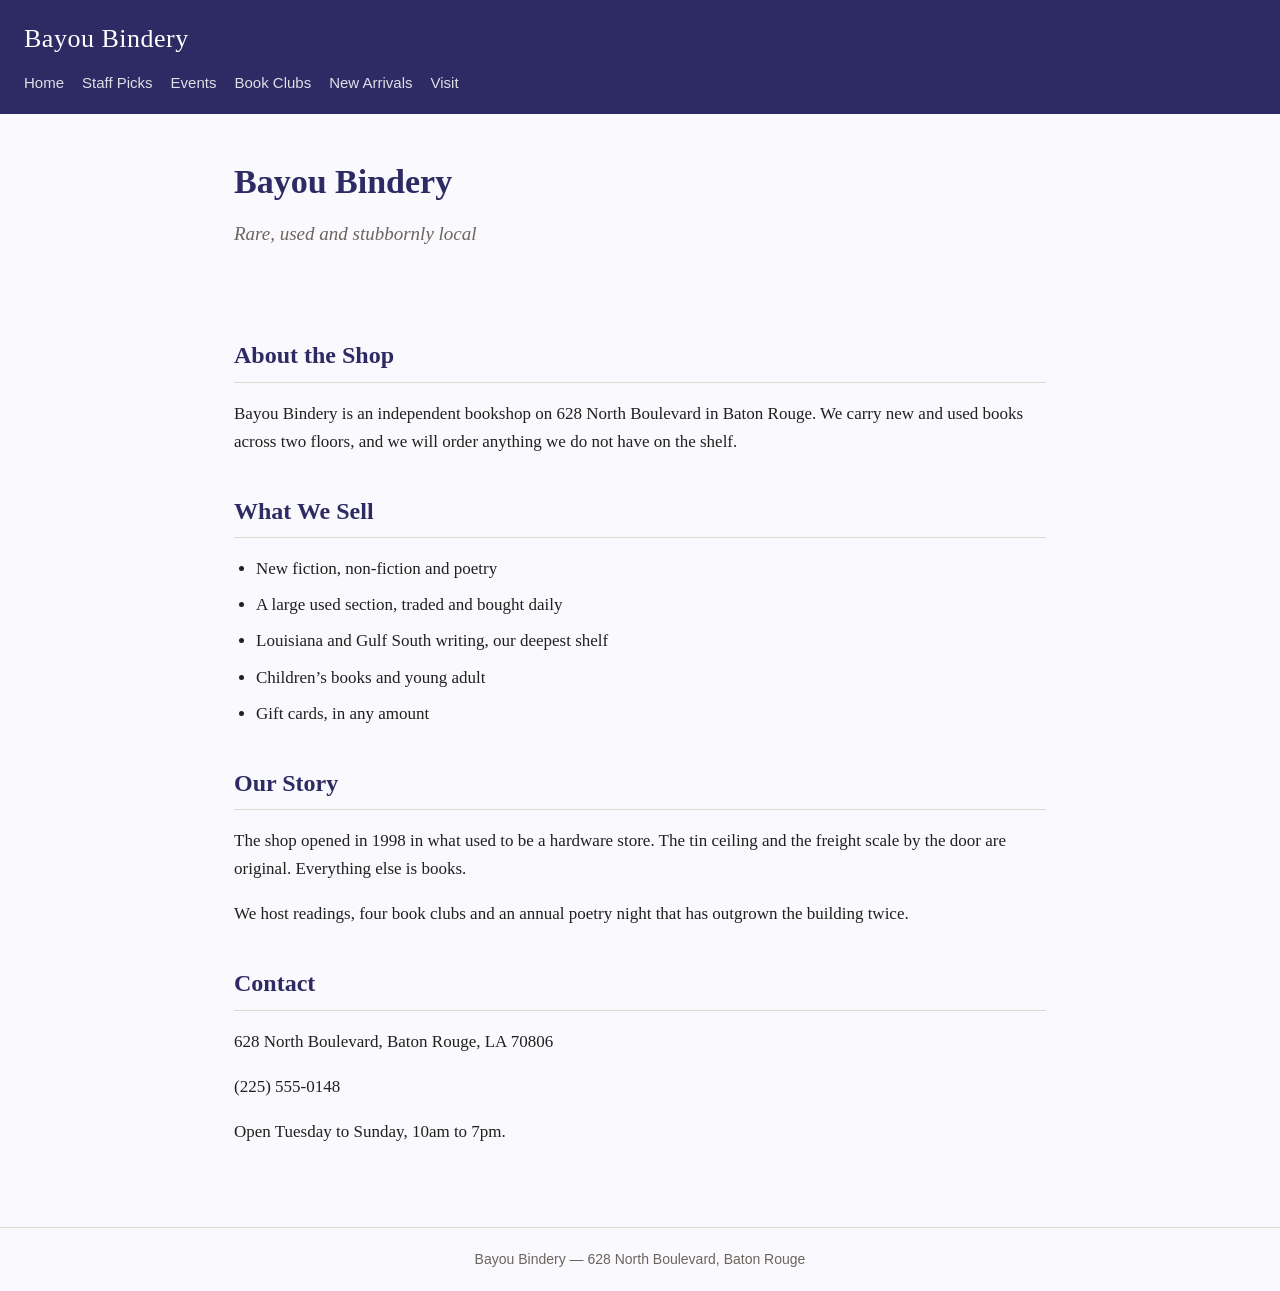
==== index.html @ a548918c "initial bookshop site" ====
<!DOCTYPE html>
<html lang="en">
<head>
  <meta charset="utf-8">
  <meta name="viewport" content="width=device-width, initial-scale=1">
  <title>Bayou Bindery</title>
  <link rel="stylesheet" href="styles.css">
</head>
<body>

<header class="site-header">
  <a class="wordmark" href="index.html">Bayou Bindery</a>
  <nav>
    <a href="index.html">Home</a>
    <a href="staff-picks.html">Staff Picks</a>
    <a href="events.html">Events</a>
    <a href="book-clubs.html">Book Clubs</a>
    <a href="new-arrivals.html">New Arrivals</a>
    <a href="visit.html">Visit</a>
  </nav>
</header>

<main>

  <section class="hero">
    <h1>Bayou Bindery</h1>
    <p>Rare, used and stubbornly local</p>
  </section>

  <!-- -------------------------------------------------------------------
       STEP 4 happens here. Every member of the team pastes their card
       at the marked line below — the same line, in the same file.
       ------------------------------------------------------------------- -->
  <section class="featured">
    <!-- ADD YOUR CARD HERE -->
  </section>

  <section id="about">
    <h2>About the Shop</h2>
    <p>Bayou Bindery is an independent bookshop on 628 North Boulevard in Baton Rouge.
       We carry new and used books across two floors, and we will order anything
       we do not have on the shelf.</p>
  </section>

  <section id="what-we-sell">
    <h2>What We Sell</h2>
    <ul>
      <li>New fiction, non-fiction and poetry</li>
      <li>A large used section, traded and bought daily</li>
      <li>Louisiana and Gulf South writing, our deepest shelf</li>
      <li>Children&rsquo;s books and young adult</li>
      <li>Gift cards, in any amount</li>
    </ul>
  </section>

  <section id="our-story">
    <h2>Our Story</h2>
    <p>The shop opened in 1998 in what used to be a hardware store. The tin ceiling
       and the freight scale by the door are original. Everything else is books.</p>
    <p>We host readings, four book clubs and an annual poetry night that has outgrown
       the building twice.</p>
  </section>

  <section id="contact">
    <h2>Contact</h2>
    <p>628 North Boulevard, Baton Rouge, LA 70806</p>
    <p>(225) 555-0148</p>
    <p>Open Tuesday to Sunday, 10am to 7pm.</p>
  </section>

</main>

<footer>Bayou Bindery &mdash; 628 North Boulevard, Baton Rouge</footer>

</body>
</html>
---- styles.css ----
/* =========================================================
   Bayou Bindery — shared stylesheet
   Every page links to this one file, which is why all the
   pages look like they belong to the same shop.

   Do not edit this file during the exercise.
   ========================================================= */

:root {
  --brand:   #2e2a63;   /* headings, header bar, links */
  --accent:  #514bb0;  /* buttons and highlights       */
  --bg:      #faf9fd;      /* page background              */
  --surface: #eeedf8; /* cards and panels             */
  --ink:     #22201d;     /* body text                    */
  --muted:   #6b655e;     /* secondary text               */
  --line:    #ded7cc;     /* hairlines and borders        */
}

* { box-sizing: border-box; }

body {
  margin: 0;
  background: var(--bg);
  color: var(--ink);
  font-family: Georgia, "Times New Roman", serif;
  font-size: 17px;
  line-height: 1.65;
}

/* ---------- header and navigation ---------- */

.site-header {
  background: var(--brand);
  padding: 18px 24px;
}

.wordmark {
  display: block;
  color: #fff;
  font-size: 26px;
  letter-spacing: 0.5px;
  text-decoration: none;
  margin-bottom: 10px;
}

.site-header nav {
  display: flex;
  flex-wrap: wrap;
  gap: 18px;
}

.site-header nav a {
  color: #fff;
  opacity: 0.85;
  text-decoration: none;
  font-family: Helvetica, Arial, sans-serif;
  font-size: 15px;
}

.site-header nav a:hover {
  opacity: 1;
  text-decoration: underline;
}

/* ---------- page layout ---------- */

main {
  max-width: 860px;
  margin: 0 auto;
  padding: 32px 24px 64px;
}

h1 {
  color: var(--brand);
  font-size: 34px;
  margin: 0 0 8px;
}

h2 {
  color: var(--brand);
  font-size: 24px;
  margin: 36px 0 10px;
  padding-bottom: 6px;
  border-bottom: 1px solid var(--line);
}

h3 {
  color: var(--brand);
  font-size: 19px;
  margin: 0 0 6px;
}

a { color: var(--accent); }

ul { padding-left: 22px; }

li { margin-bottom: 8px; }

/* ---------- hero ---------- */

.hero {
  padding: 8px 0 4px;
}

.hero p {
  color: var(--muted);
  font-size: 19px;
  font-style: italic;
  margin-top: 0;
}

/* ---------- featured cards on the home page ---------- */

.featured {
  display: flex;
  flex-wrap: wrap;
  gap: 16px;
  margin: 28px 0 8px;
}

.featured article {
  flex: 1 1 240px;
  background: var(--surface);
  border: 1px solid var(--line);
  border-radius: 6px;
  padding: 18px 20px;
}

.featured article p {
  color: var(--muted);
  font-size: 15px;
  margin: 0 0 12px;
}

.featured article a {
  font-family: Helvetica, Arial, sans-serif;
  font-size: 14px;
  font-weight: bold;
  text-decoration: none;
}

.featured article a:hover { text-decoration: underline; }

/* ---------- footer ---------- */

footer {
  border-top: 1px solid var(--line);
  color: var(--muted);
  font-family: Helvetica, Arial, sans-serif;
  font-size: 14px;
  padding: 20px 24px;
  text-align: center;
}

/* ---------- small screens ---------- */

@media (max-width: 600px) {
  .wordmark { font-size: 22px; }
  h1 { font-size: 28px; }
  main { padding: 24px 18px 48px; }
}
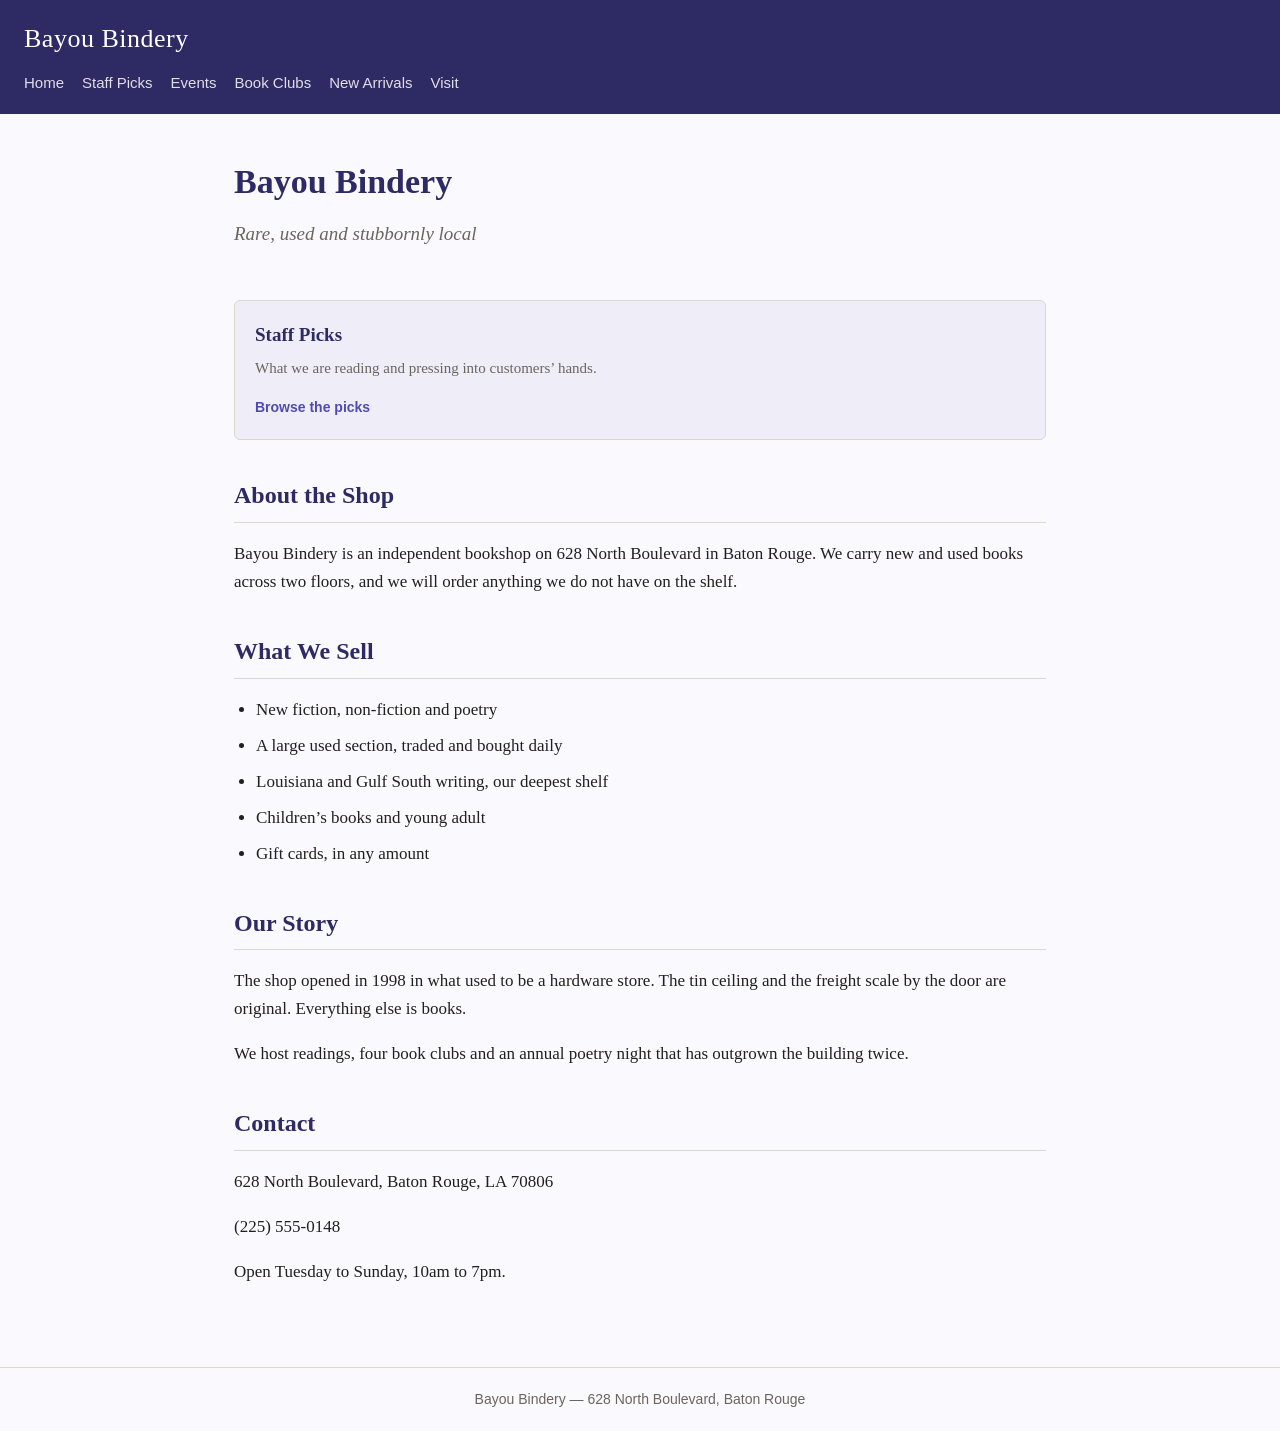
==== commit 942cb4f0: "add staff-picks card to home page" ====
--- a/index.html
+++ b/index.html
@@ -1,76 +1,85 @@
 <!DOCTYPE html>
 <html lang="en">
+
 <head>
   <meta charset="utf-8">
   <meta name="viewport" content="width=device-width, initial-scale=1">
   <title>Bayou Bindery</title>
   <link rel="stylesheet" href="styles.css">
 </head>
+
 <body>
 
-<header class="site-header">
-  <a class="wordmark" href="index.html">Bayou Bindery</a>
-  <nav>
-    <a href="index.html">Home</a>
-    <a href="staff-picks.html">Staff Picks</a>
-    <a href="events.html">Events</a>
-    <a href="book-clubs.html">Book Clubs</a>
-    <a href="new-arrivals.html">New Arrivals</a>
-    <a href="visit.html">Visit</a>
-  </nav>
-</header>
+  <header class="site-header">
+    <a class="wordmark" href="index.html">Bayou Bindery</a>
+    <nav>
+      <a href="index.html">Home</a>
+      <a href="staff-picks.html">Staff Picks</a>
+      <a href="events.html">Events</a>
+      <a href="book-clubs.html">Book Clubs</a>
+      <a href="new-arrivals.html">New Arrivals</a>
+      <a href="visit.html">Visit</a>
+    </nav>
+  </header>
 
-<main>
+  <main>
 
-  <section class="hero">
-    <h1>Bayou Bindery</h1>
-    <p>Rare, used and stubbornly local</p>
-  </section>
+    <section class="hero">
+      <h1>Bayou Bindery</h1>
+      <p>Rare, used and stubbornly local</p>
+    </section>
 
-  <!-- -------------------------------------------------------------------
+    <!-- -------------------------------------------------------------------
        STEP 4 happens here. Every member of the team pastes their card
        at the marked line below — the same line, in the same file.
        ------------------------------------------------------------------- -->
-  <section class="featured">
-    <!-- ADD YOUR CARD HERE -->
-  </section>
+    <section class="featured">
+      <!-- Staff Picks card -->
+      <article>
+        <h3>Staff Picks</h3>
+        <p>What we are reading and pressing into customers&rsquo; hands.</p>
+        <a href="staff-picks.html">Browse the picks</a>
+      </article>
+      <!-- end Staff Picks card -->
+    </section>
 
-  <section id="about">
-    <h2>About the Shop</h2>
-    <p>Bayou Bindery is an independent bookshop on 628 North Boulevard in Baton Rouge.
-       We carry new and used books across two floors, and we will order anything
-       we do not have on the shelf.</p>
-  </section>
+    <section id="about">
+      <h2>About the Shop</h2>
+      <p>Bayou Bindery is an independent bookshop on 628 North Boulevard in Baton Rouge.
+        We carry new and used books across two floors, and we will order anything
+        we do not have on the shelf.</p>
+    </section>
 
-  <section id="what-we-sell">
-    <h2>What We Sell</h2>
-    <ul>
-      <li>New fiction, non-fiction and poetry</li>
-      <li>A large used section, traded and bought daily</li>
-      <li>Louisiana and Gulf South writing, our deepest shelf</li>
-      <li>Children&rsquo;s books and young adult</li>
-      <li>Gift cards, in any amount</li>
-    </ul>
-  </section>
+    <section id="what-we-sell">
+      <h2>What We Sell</h2>
+      <ul>
+        <li>New fiction, non-fiction and poetry</li>
+        <li>A large used section, traded and bought daily</li>
+        <li>Louisiana and Gulf South writing, our deepest shelf</li>
+        <li>Children&rsquo;s books and young adult</li>
+        <li>Gift cards, in any amount</li>
+      </ul>
+    </section>
 
-  <section id="our-story">
-    <h2>Our Story</h2>
-    <p>The shop opened in 1998 in what used to be a hardware store. The tin ceiling
-       and the freight scale by the door are original. Everything else is books.</p>
-    <p>We host readings, four book clubs and an annual poetry night that has outgrown
-       the building twice.</p>
-  </section>
+    <section id="our-story">
+      <h2>Our Story</h2>
+      <p>The shop opened in 1998 in what used to be a hardware store. The tin ceiling
+        and the freight scale by the door are original. Everything else is books.</p>
+      <p>We host readings, four book clubs and an annual poetry night that has outgrown
+        the building twice.</p>
+    </section>
 
-  <section id="contact">
-    <h2>Contact</h2>
-    <p>628 North Boulevard, Baton Rouge, LA 70806</p>
-    <p>(225) 555-0148</p>
-    <p>Open Tuesday to Sunday, 10am to 7pm.</p>
-  </section>
+    <section id="contact">
+      <h2>Contact</h2>
+      <p>628 North Boulevard, Baton Rouge, LA 70806</p>
+      <p>(225) 555-0148</p>
+      <p>Open Tuesday to Sunday, 10am to 7pm.</p>
+    </section>
 
-</main>
+  </main>
 
-<footer>Bayou Bindery &mdash; 628 North Boulevard, Baton Rouge</footer>
+  <footer>Bayou Bindery &mdash; 628 North Boulevard, Baton Rouge</footer>
 
 </body>
-</html>
+
+</html>
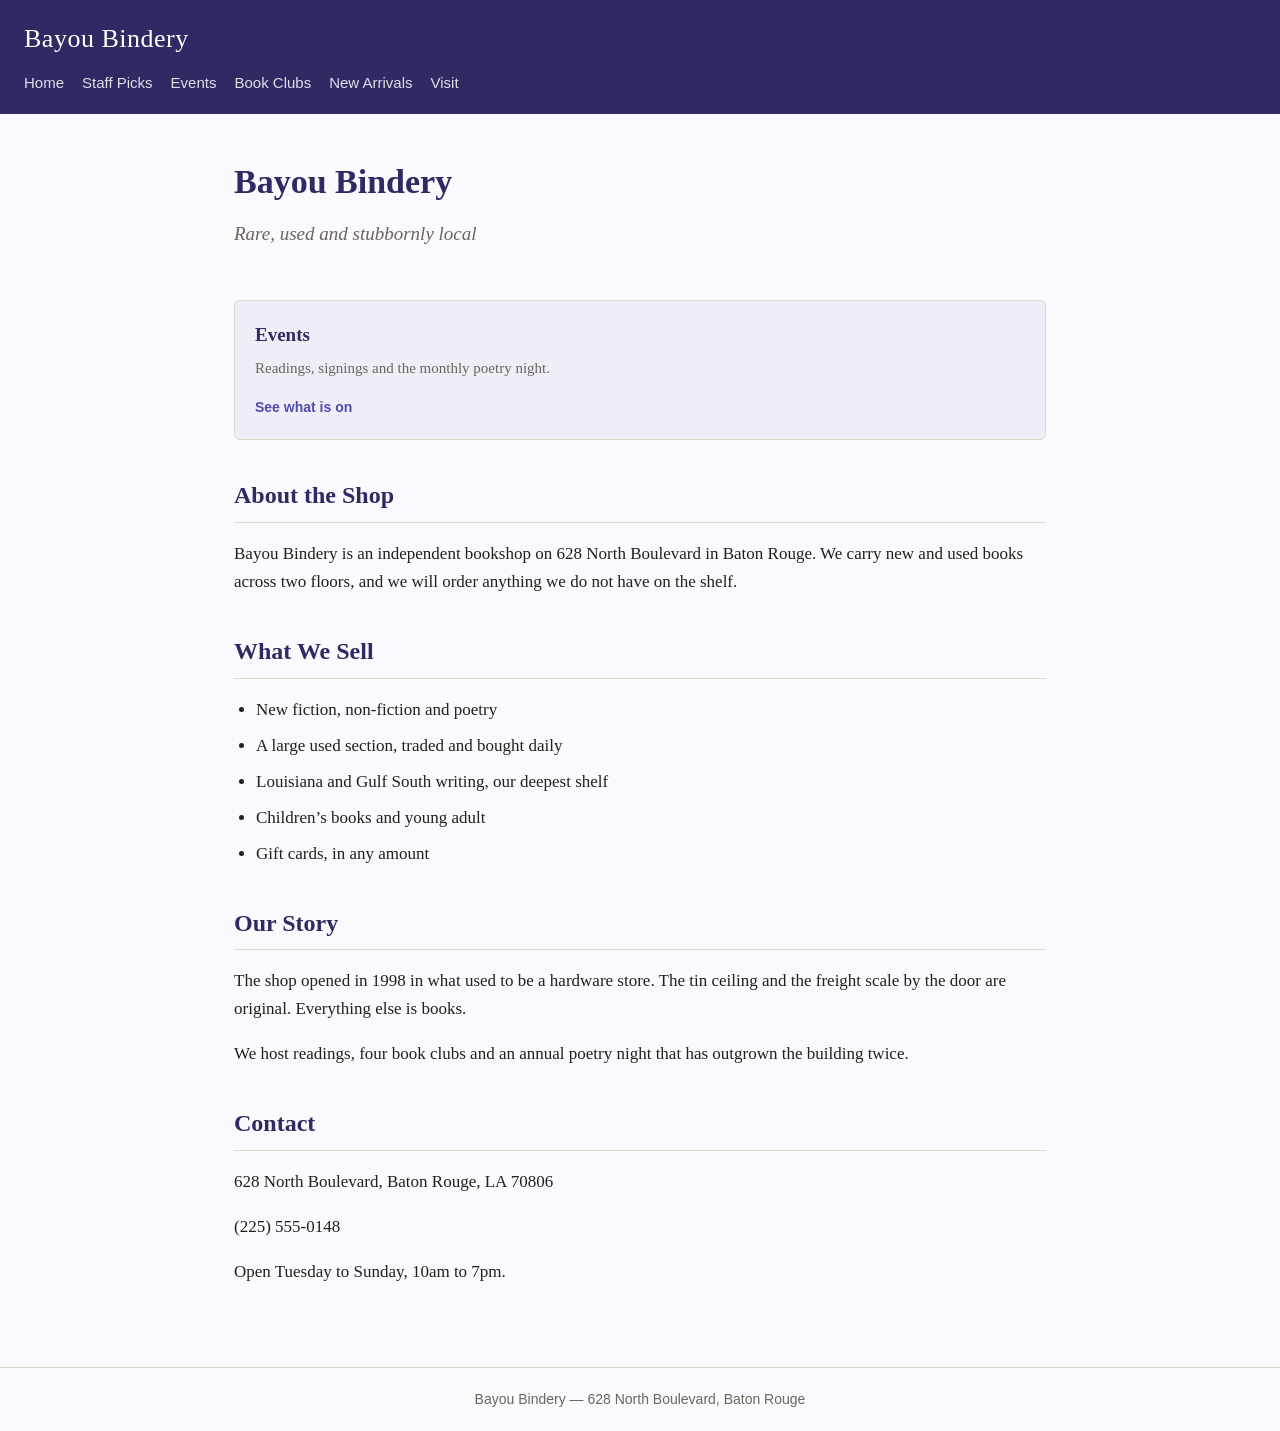
==== commit 90e0b200: "add gabe card to home page" ====
--- a/index.html
+++ b/index.html
@@ -34,13 +34,14 @@
        at the marked line below — the same line, in the same file.
        ------------------------------------------------------------------- -->
     <section class="featured">
-      <!-- Staff Picks card -->
+      <!-- ADD YOUR CARD HERE -->
+      <!-- Events card -->
       <article>
-        <h3>Staff Picks</h3>
-        <p>What we are reading and pressing into customers&rsquo; hands.</p>
-        <a href="staff-picks.html">Browse the picks</a>
+        <h3>Events</h3>
+        <p>Readings, signings and the monthly poetry night.</p>
+        <a href="events.html">See what is on</a>
       </article>
-      <!-- end Staff Picks card -->
+      <!-- end Events card -->
     </section>
 
     <section id="about">
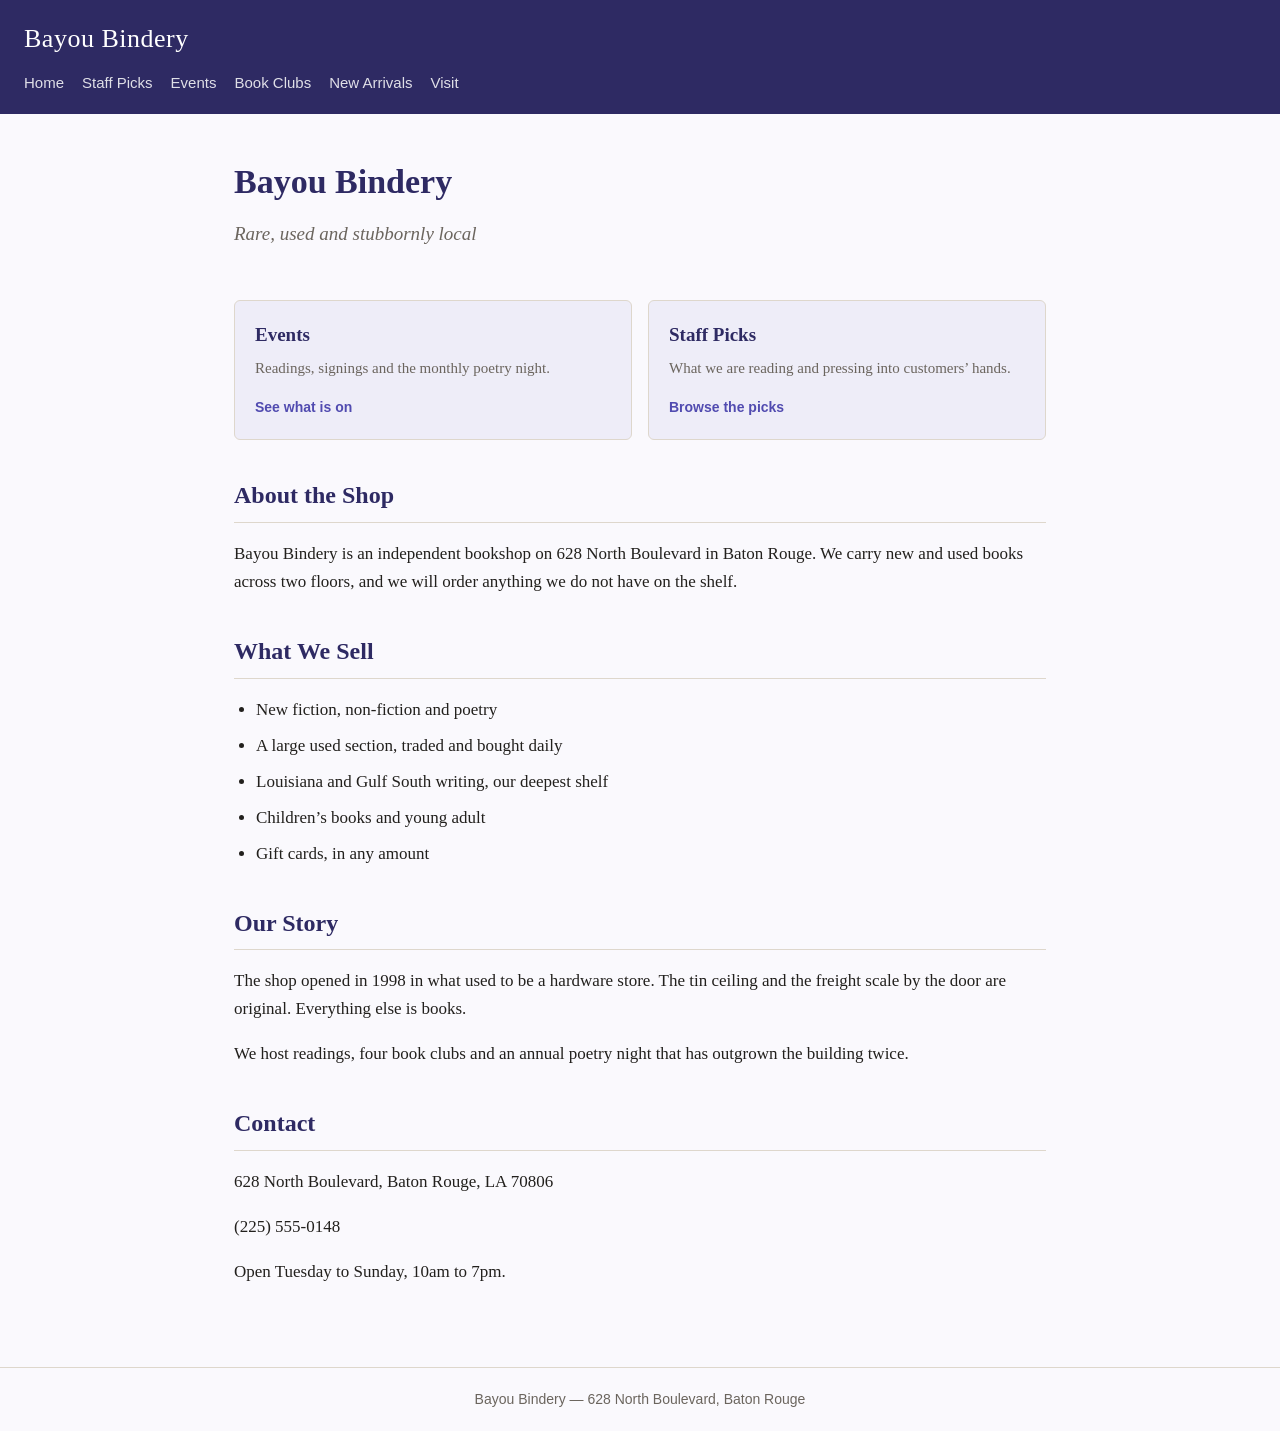
==== commit cc8e36eb: "resoloved all conflicst" ====
--- a/index.html
+++ b/index.html
@@ -34,6 +34,7 @@
        at the marked line below — the same line, in the same file.
        ------------------------------------------------------------------- -->
     <section class="featured">
+
       <!-- ADD YOUR CARD HERE -->
       <!-- Events card -->
       <article>
@@ -42,6 +43,15 @@
         <a href="events.html">See what is on</a>
       </article>
       <!-- end Events card -->
+
+      <!-- Staff Picks card -->
+      <article>
+        <h3>Staff Picks</h3>
+        <p>What we are reading and pressing into customers&rsquo; hands.</p>
+        <a href="staff-picks.html">Browse the picks</a>
+      </article>
+      <!-- end Staff Picks card -->
+
     </section>
 
     <section id="about">
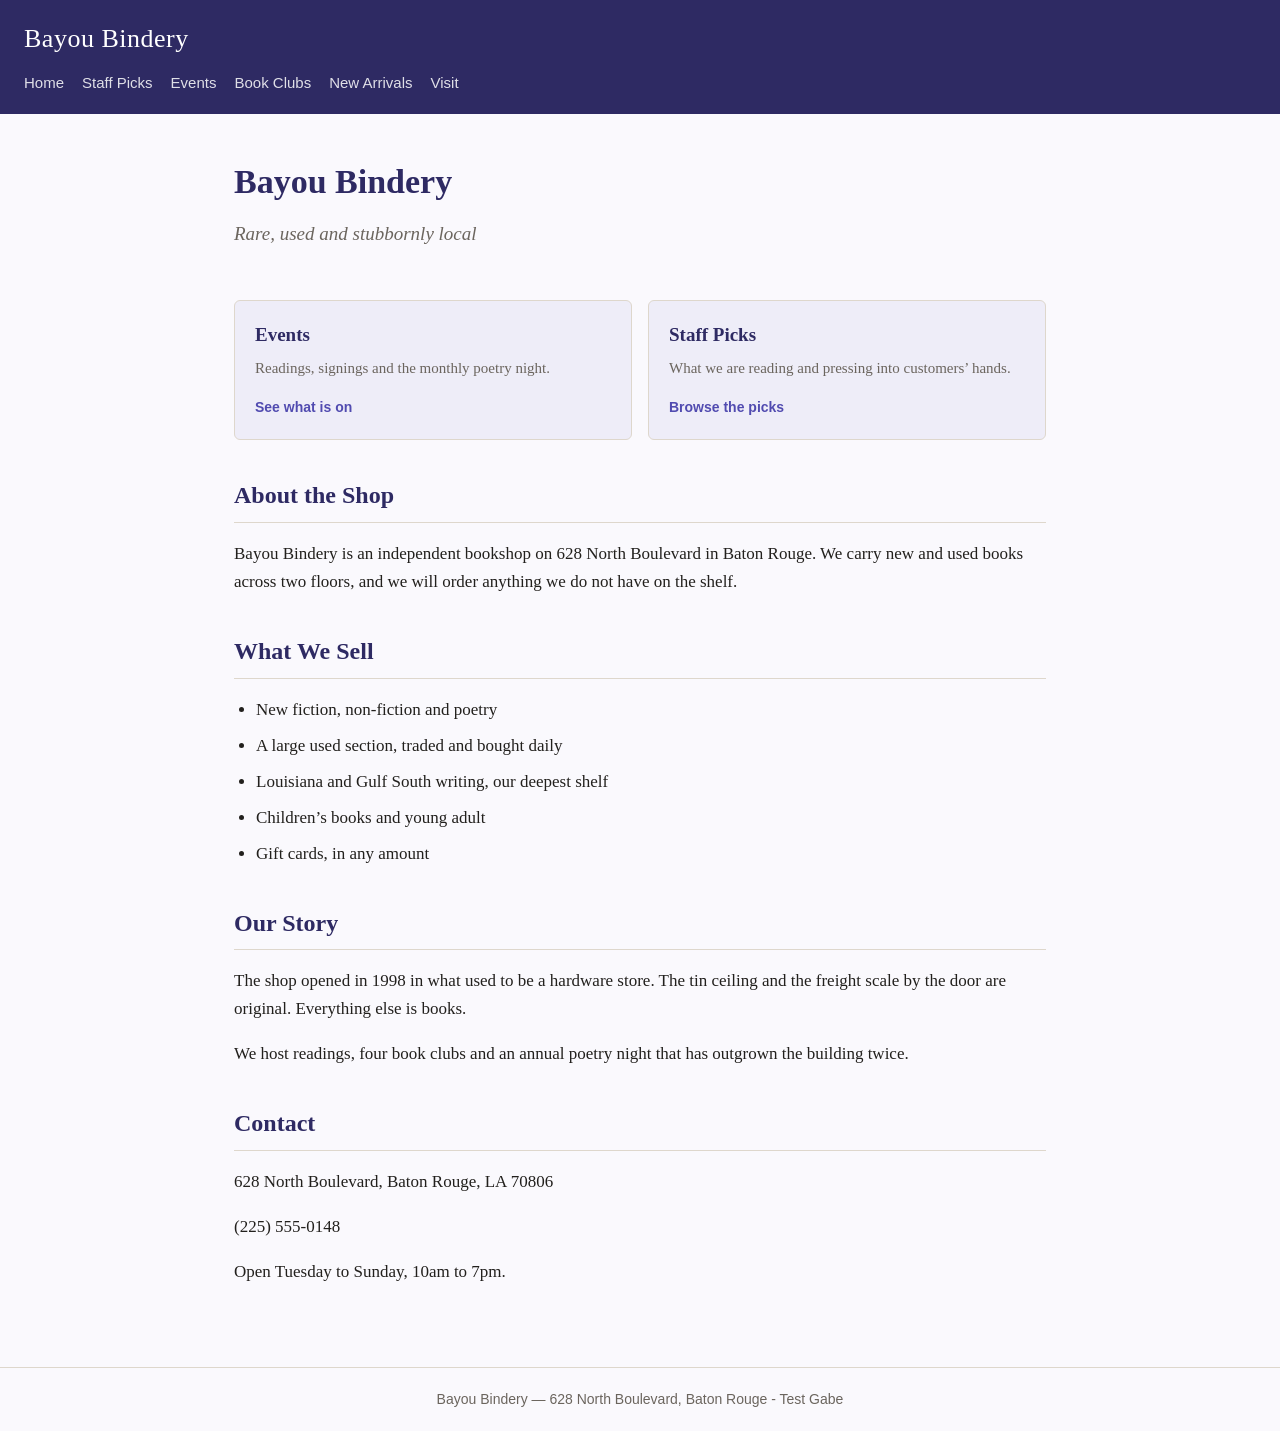
==== commit efec67fb: "testing the footer" ====
--- a/index.html
+++ b/index.html
@@ -89,7 +89,7 @@
 
   </main>
 
-  <footer>Bayou Bindery &mdash; 628 North Boulevard, Baton Rouge</footer>
+  <footer>Bayou Bindery &mdash; 628 North Boulevard, Baton Rouge - Test Gabe</footer>
 
 </body>
 
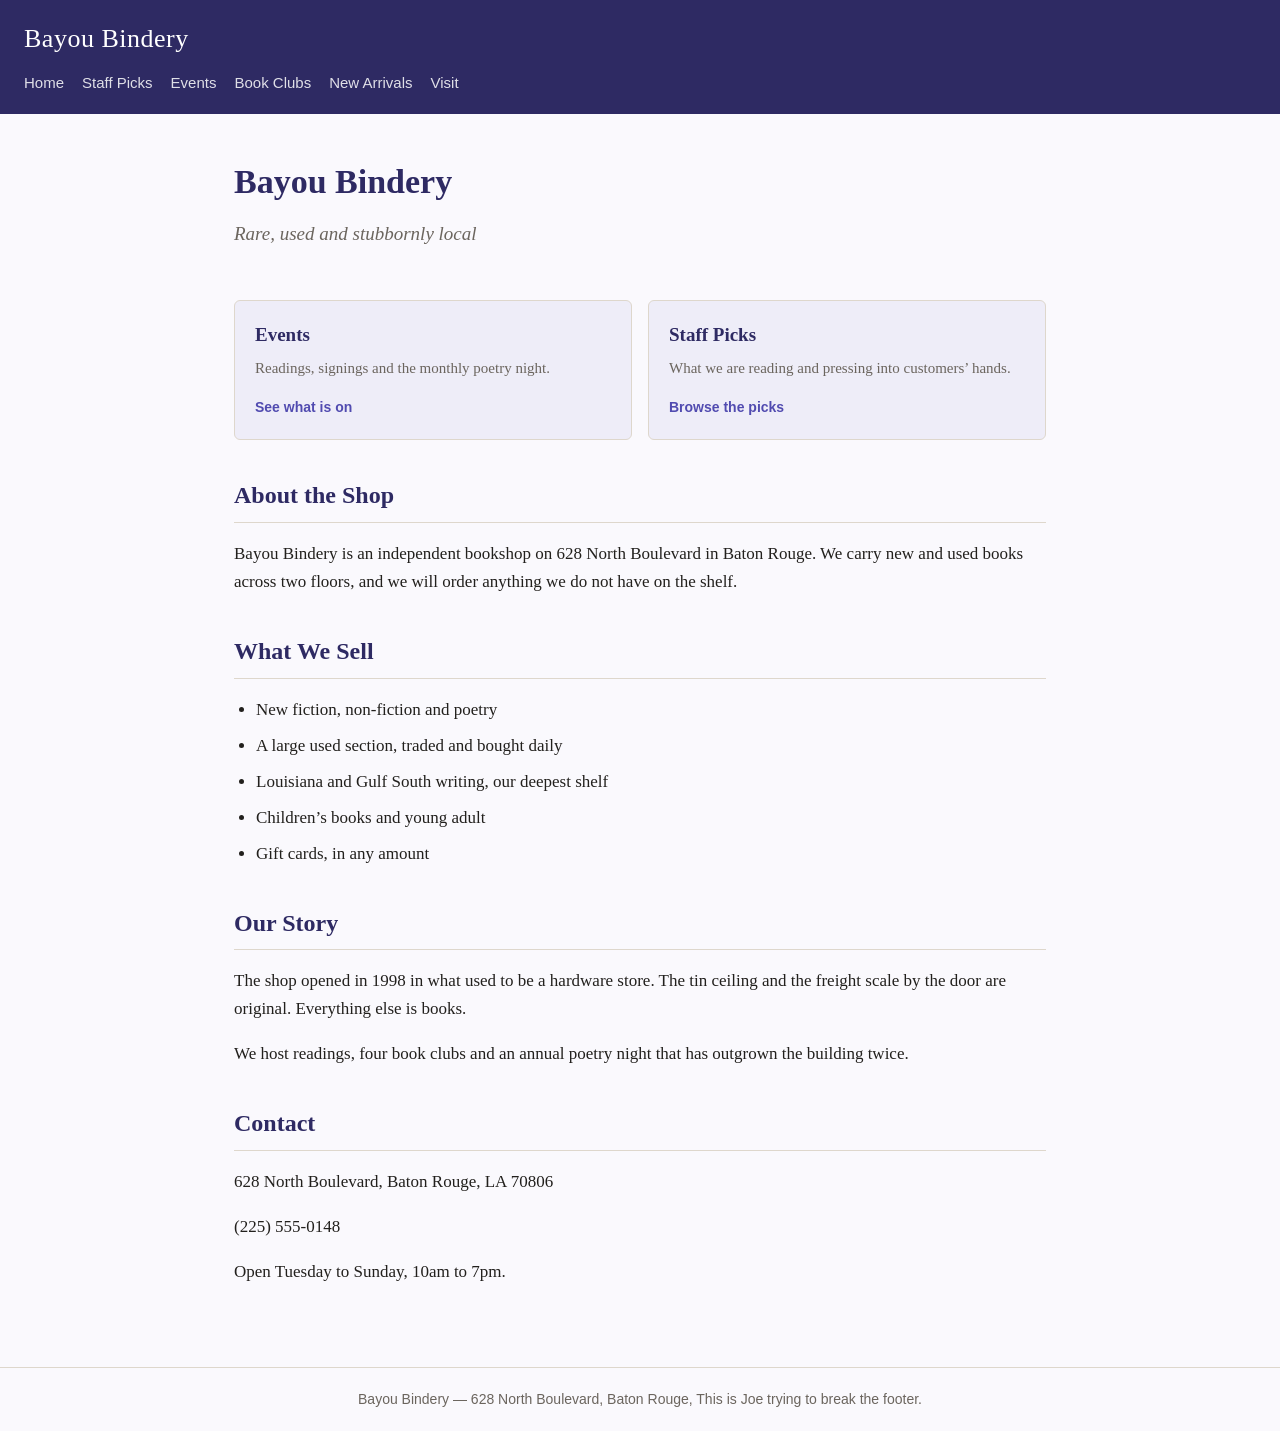
==== commit eb2d49aa: "joe test" ====
--- a/index.html
+++ b/index.html
@@ -89,7 +89,7 @@
 
   </main>
 
-  <footer>Bayou Bindery &mdash; 628 North Boulevard, Baton Rouge - Test Gabe</footer>
+  <footer>Bayou Bindery &mdash; 628 North Boulevard, Baton Rouge, This is Joe trying to break the footer.</footer>
 
 </body>
 
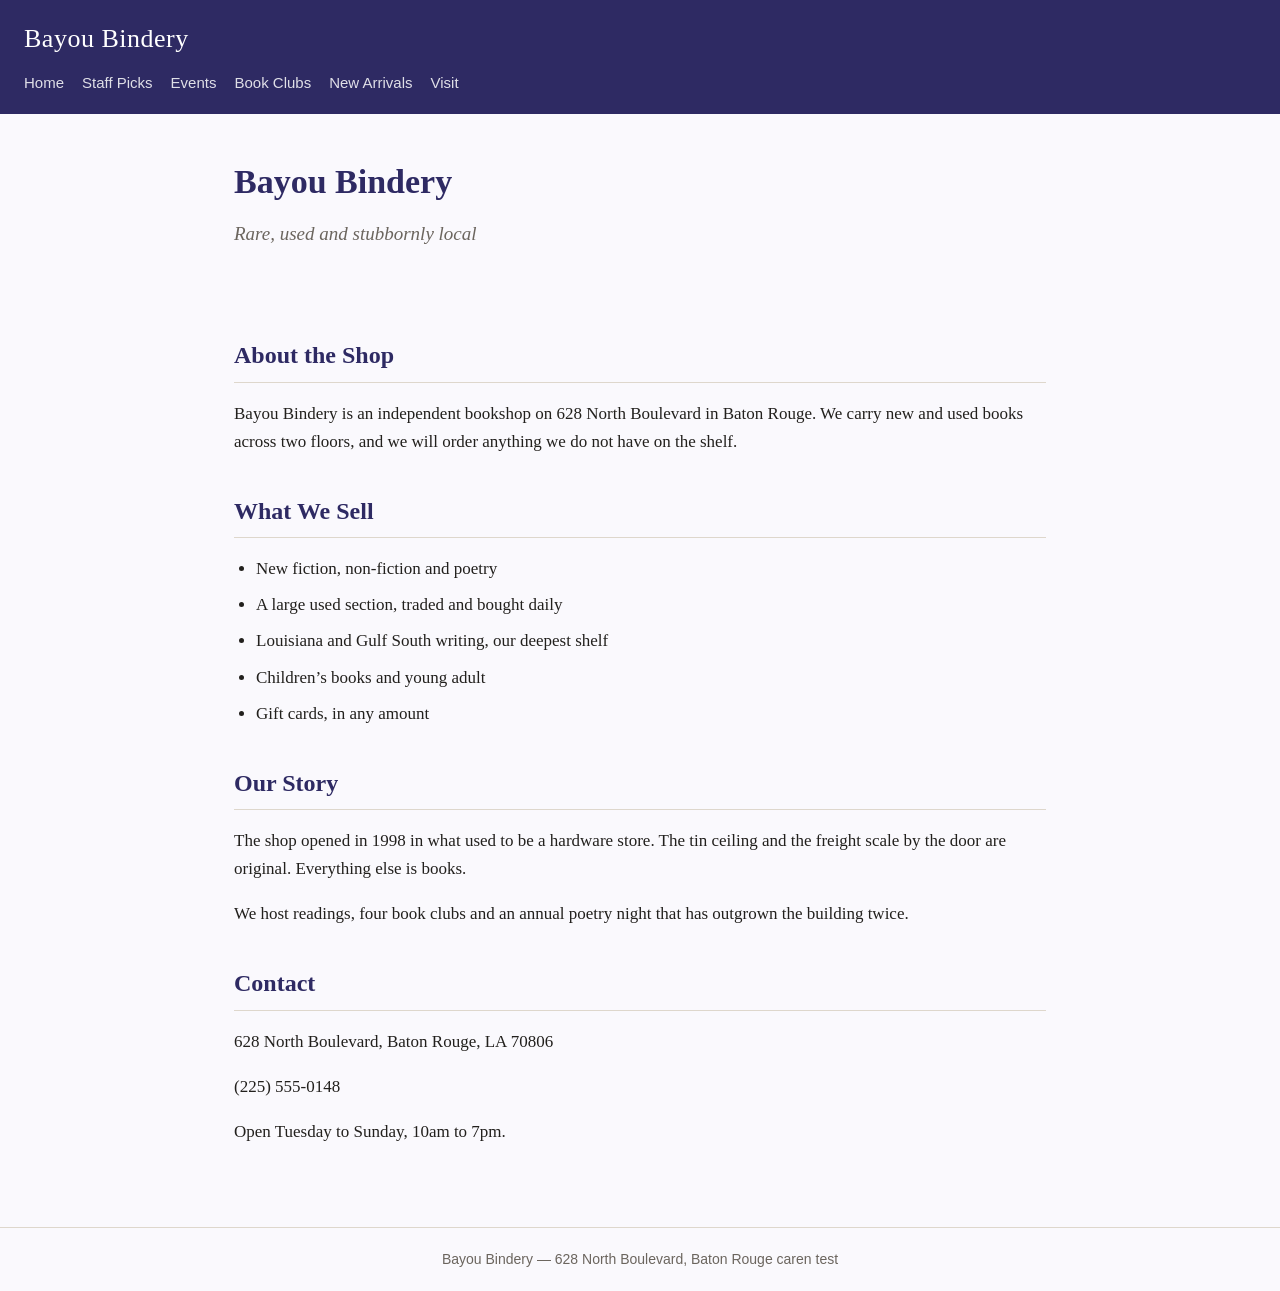
==== commit 53e49463: "add staff-picks card to home page" ====
--- a/index.html
+++ b/index.html
@@ -34,24 +34,7 @@
        at the marked line below — the same line, in the same file.
        ------------------------------------------------------------------- -->
     <section class="featured">
-
       <!-- ADD YOUR CARD HERE -->
-      <!-- Events card -->
-      <article>
-        <h3>Events</h3>
-        <p>Readings, signings and the monthly poetry night.</p>
-        <a href="events.html">See what is on</a>
-      </article>
-      <!-- end Events card -->
-
-      <!-- Staff Picks card -->
-      <article>
-        <h3>Staff Picks</h3>
-        <p>What we are reading and pressing into customers&rsquo; hands.</p>
-        <a href="staff-picks.html">Browse the picks</a>
-      </article>
-      <!-- end Staff Picks card -->
-
     </section>
 
     <section id="about">
@@ -89,7 +72,9 @@
 
   </main>
 
-  <footer>Bayou Bindery &mdash; 628 North Boulevard, Baton Rouge, This is Joe trying to break the footer.</footer>
+  <footer>Bayou Bindery &mdash; 628 North Boulevard, Baton Rouge
+    caren test
+  </footer>
 
 </body>
 
